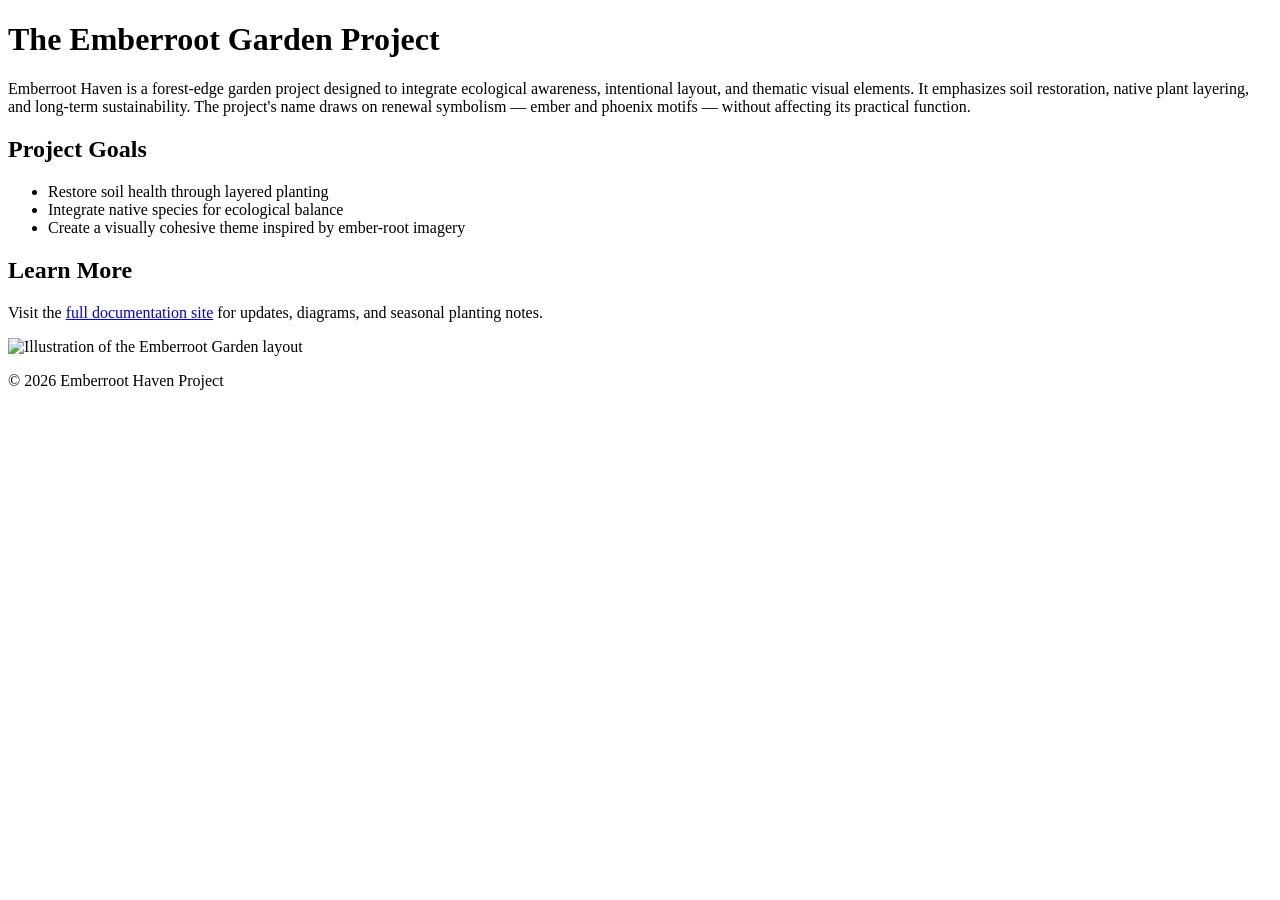
==== index.html @ 1284e6ae "removed space" ====
<!DOCTYPE html>
<!--This document displays the home page for the website.-->
<html lang="en">
<head>
    <meta charset="UTF-8">
    <meta name="viewport" content="width=device-width, initial-scale=1.0">
    <title>Document</title>
</head>
<body>
    <main>
        <h1>The Emberroot Garden Project</h1>
        <p>Emberroot Haven is a forest-edge garden project designed to integrate ecological awareness,
            intentional layout, and thematic visual elements. It emphasizes soil restoration, native
            plant layering, and long-term sustainability. The project&apos;s name draws on renewal
            symbolism &mdash; ember and phoenix motifs &mdash; without affecting its practical function.
        </p>
        <!--The project goals are inserted here to demo using ul and li elements.-->
        <h2>Project Goals</h2>
        <ul>
            <li>Restore soil health through layered planting</li>
            <li>Integrate native species for ecological balance</li>
            <li>Create a visually cohesive theme inspired by ember-root imagery</li>
        </ul>
        <h2>Learn More</h2>
        <p>
            Visit the <a href="https://www.example.com">full documentation site</a> for updates,
            diagrams, and seasonal planting notes.
        </p>

        <img src="images/emberroot-garden.jpg" alt="Illustration of the Emberroot Garden layout">
<div class=""></div>
    </main>
    <footer>
        <p>&copy; 2026 Emberroot Haven Project</p>
    </footer>
</body>
</html>
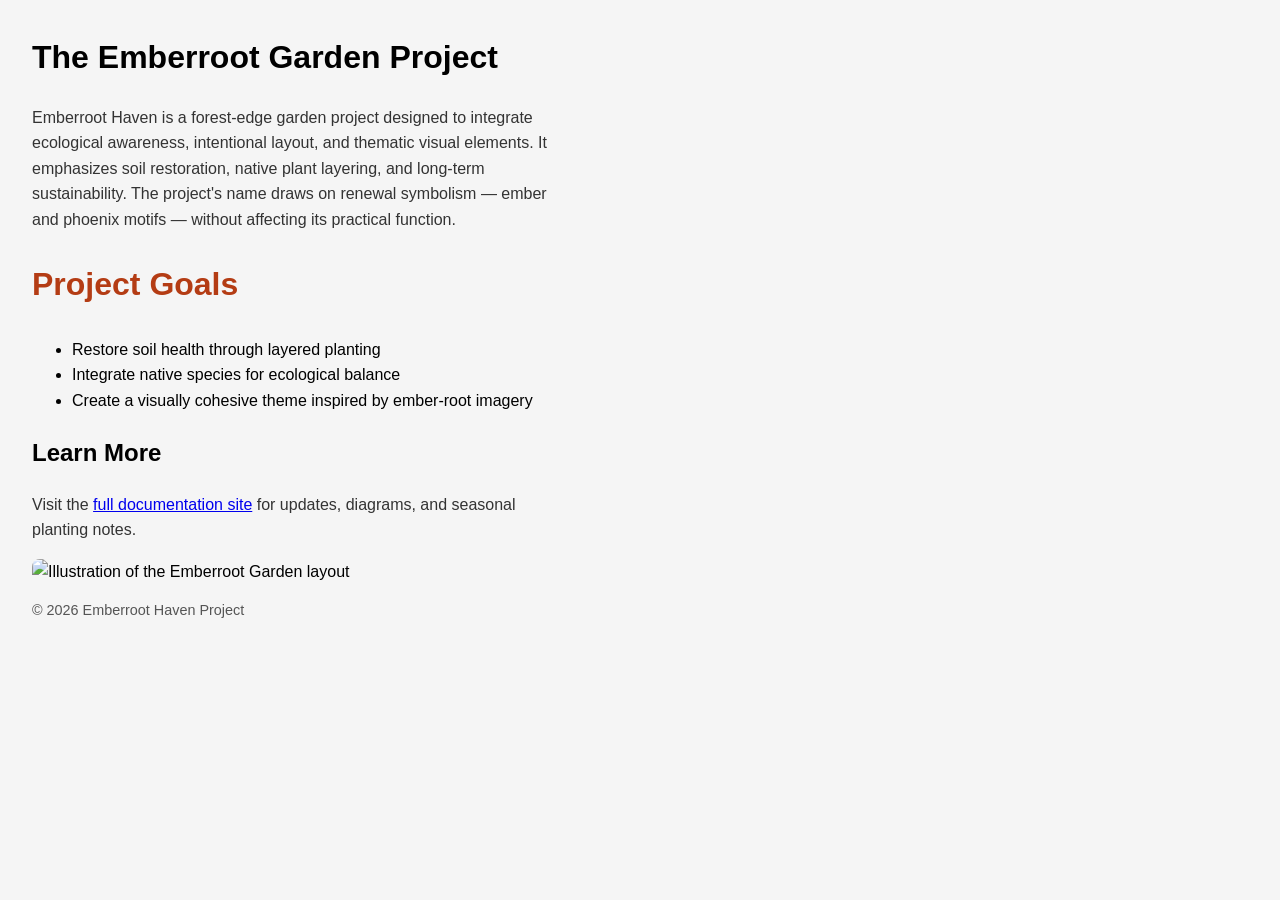
==== commit 4f49e35d: "rename index.html" ====
--- a/index.html
+++ b/index.html
@@ -5,6 +5,7 @@
     <meta charset="UTF-8">
     <meta name="viewport" content="width=device-width, initial-scale=1.0">
     <title>Document</title>
+    <link rel="stylesheet" href="styles.css">
 </head>
 <body>
     <main>
@@ -15,7 +16,7 @@
             symbolism &mdash; ember and phoenix motifs &mdash; without affecting its practical function.
         </p>
         <!--The project goals are inserted here to demo using ul and li elements.-->
-        <h2>Project Goals</h2>
+        <h2 class="highlight">Project Goals</h2>
         <ul>
             <li>Restore soil health through layered planting</li>
             <li>Integrate native species for ecological balance</li>
--- a/styles.css
+++ b/styles.css
@@ -0,0 +1,44 @@
+/* 1. Type selector */
+body {
+    font-family: Arial, sans-serif;   /* font property #1 */
+    line-height: 1.6;                 /* relative unit */
+    background-color: #f5f5f5;        /* hex color */
+    margin: 2rem;                     /* relative unit */
+}
+
+/* 2. Class selector */
+.highlight {
+    color: rgb(180, 60, 20);          /* RGB color */
+    font-weight: bold;                /* font property #2 */
+}
+
+/* 3. Relational selector (descendant selector) */
+main p {
+    max-width: 60ch;                  /* relative unit */
+    color: #333333;                   /* hex color */
+}
+
+/* 4. Combination selector (type + class) */
+h2.highlight {
+    font-size: 2rem;                  /* relative unit */
+}
+
+/* 5. Pseudo-class selector */
+a:hover {
+    color: rgb(120, 20, 20);          /* RGB color */
+    text-decoration: underline;
+}
+
+/* Extra styling for layout */
+img {
+    width: 100%;                      /* relative unit */
+    max-width: 30rem;                 /* relative unit */
+    border-radius: 0.5rem;            /* relative unit */
+    display: block;
+    margin-top: 1rem;
+}
+
+footer p {
+    font-size: 0.9rem;                /* relative unit */
+    color: #555555;                   /* hex color */
+}
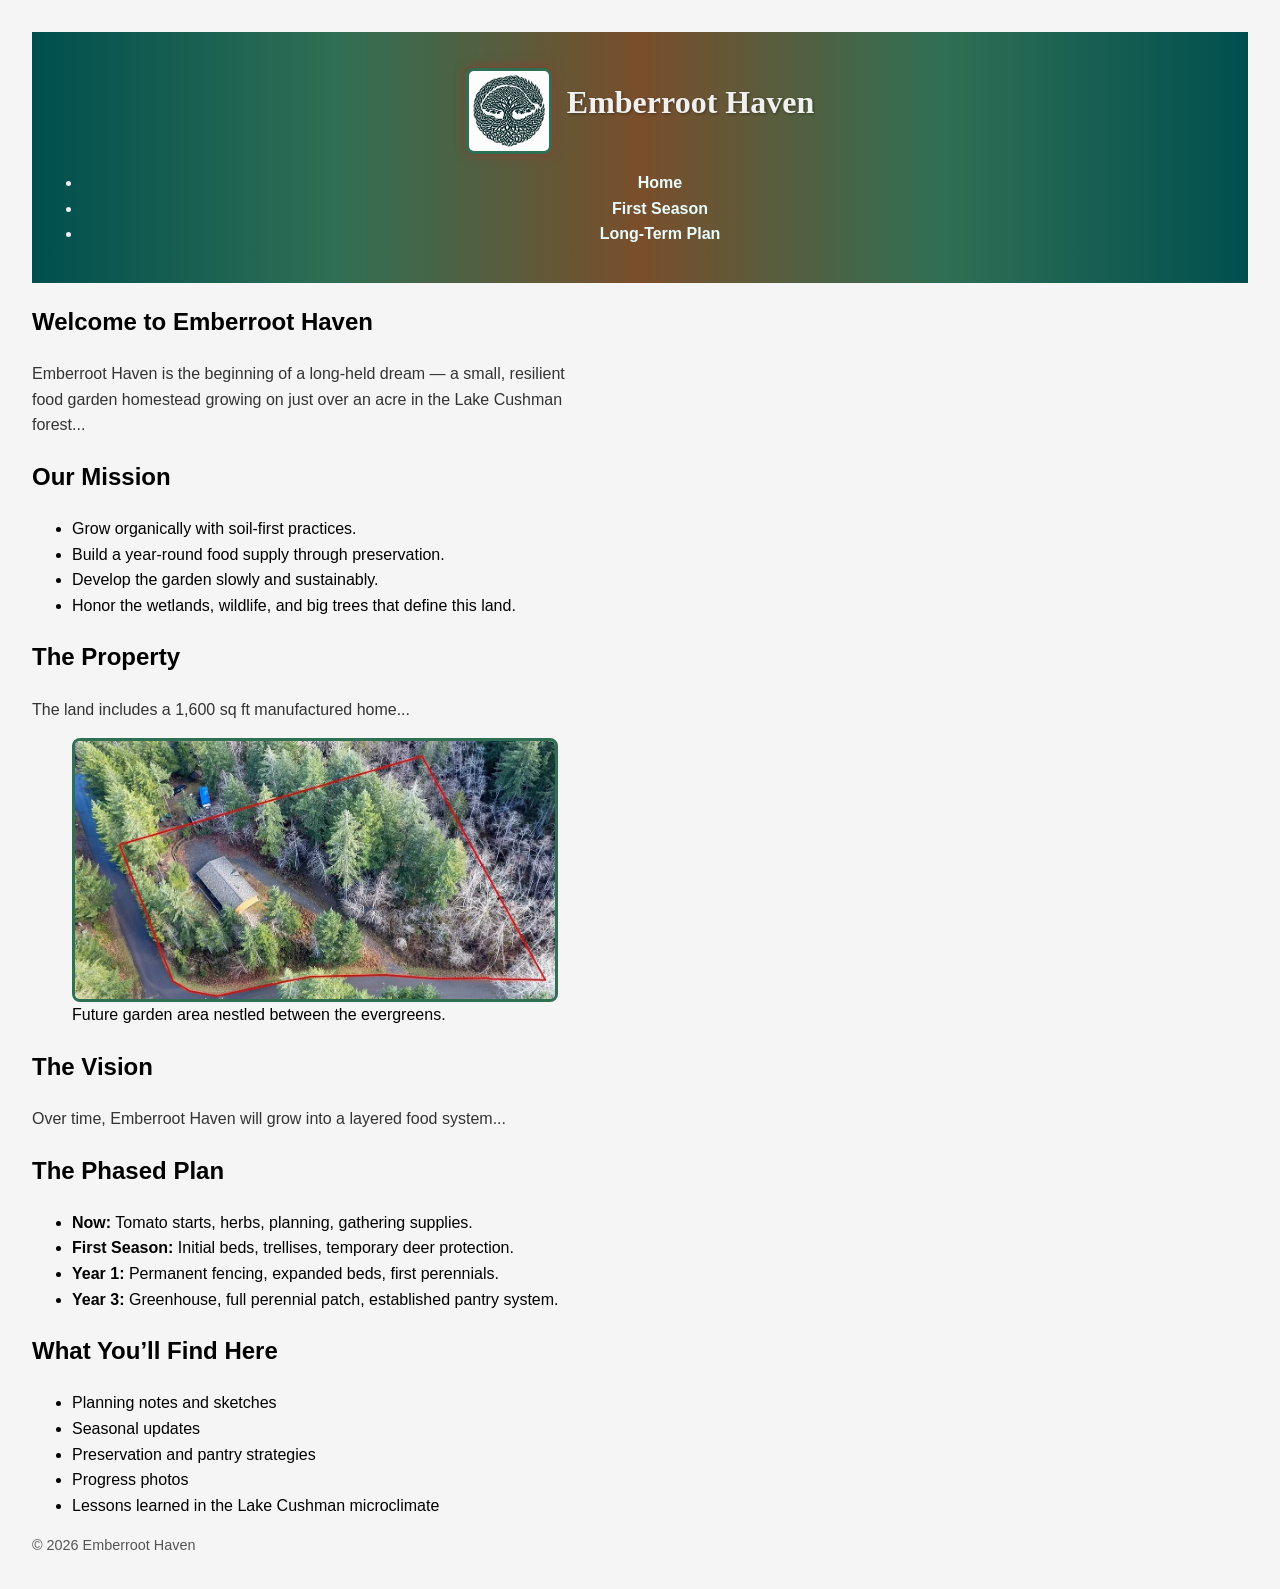
==== commit 9643cb66: "Restarted website info added header, images, and 2 columns on second page" ====
--- a/index.html
+++ b/index.html
@@ -1,38 +1,97 @@
 <!DOCTYPE html>
-<!--This document displays the home page for the website.-->
 <html lang="en">
 <head>
     <meta charset="UTF-8">
-    <meta name="viewport" content="width=device-width, initial-scale=1.0">
-    <title>Document</title>
+    <title>Emberroot Haven – Home</title>
+    <meta name="description" content="Emberroot Haven: an organic, year‑round food garden growing in the Lake Cushman forest.">
     <link rel="stylesheet" href="styles.css">
 </head>
+
 <body>
-    <main>
-        <h1>The Emberroot Garden Project</h1>
-        <p>Emberroot Haven is a forest-edge garden project designed to integrate ecological awareness,
-            intentional layout, and thematic visual elements. It emphasizes soil restoration, native
-            plant layering, and long-term sustainability. The project&apos;s name draws on renewal
-            symbolism &mdash; ember and phoenix motifs &mdash; without affecting its practical function.
-        </p>
-        <!--The project goals are inserted here to demo using ul and li elements.-->
-        <h2 class="highlight">Project Goals</h2>
+
+<header>
+    <!-- SITE TITLE + NAVIGATION -->
+    <div class="header-content">
+    <img src="images/tree-of-life-logo.png" alt="Emberroot Haven Logo" class="logo">
+    <h1 class="site-title">Emberroot Haven</h1>
+  </div>
+    <nav>
         <ul>
-            <li>Restore soil health through layered planting</li>
-            <li>Integrate native species for ecological balance</li>
-            <li>Create a visually cohesive theme inspired by ember-root imagery</li>
+            <li><a href="index.html">Home</a></li>
+            <li><a href="first-season.html">First Season</a></li>
+            <li><a href="long-term-plan.html">Long‑Term Plan</a></li>
         </ul>
-        <h2>Learn More</h2>
-        <p>
-            Visit the <a href="https://www.example.com">full documentation site</a> for updates,
-            diagrams, and seasonal planting notes.
-        </p>
+    </nav>
+</header>
 
-        <img src="images/emberroot-garden.jpg" alt="Illustration of the Emberroot Garden layout">
-<div class=""></div>
-    </main>
-    <footer>
-        <p>&copy; 2026 Emberroot Haven Project</p>
-    </footer>
+<main>
+
+<section id="welcome">
+    <!-- INTRODUCTION / OPENING STATEMENT -->
+    <h2>Welcome to Emberroot Haven</h2>
+    <p>Emberroot Haven is the beginning of a long‑held dream — a small, resilient food garden homestead growing on just over an acre in the Lake Cushman forest...</p>
+</section>
+
+<section id="mission">
+    <!-- CORE VALUES / GUIDING PRINCIPLES -->
+    <h2>Our Mission</h2>
+    <ul>
+        <li>Grow organically with soil‑first practices.</li>
+        <li>Build a year‑round food supply through preservation.</li>
+        <li>Develop the garden slowly and sustainably.</li>
+        <li>Honor the wetlands, wildlife, and big trees that define this land.</li>
+    </ul>
+</section>
+
+<section id="property">
+    <!-- PROPERTY DESCRIPTION + CONTEXT -->
+    <h2>The Property</h2>
+    <p>The land includes a 1,600 sq ft manufactured home...</p>
+
+    <figure>
+        <!-- IMAGE OF PROPERTY / CLEARING -->
+        <img src="images/property-Lines.jpg" alt="Forest clearing with tall evergreens at Emberroot Haven">
+        <figcaption>Future garden area nestled between the evergreens.</figcaption>
+    </figure>
+</section>
+
+<section id="vision">
+    <!-- HIGH-LEVEL FUTURE GOALS -->
+    <h2>The Vision</h2>
+    <p>Over time, Emberroot Haven will grow into a layered food system...</p>
+</section>
+
+<section id="timeline">
+    <!-- PHASED PLAN OVERVIEW -->
+    <h2>The Phased Plan</h2>
+    <ul>
+        <li><strong>Now:</strong> Tomato starts, herbs, planning, gathering supplies.</li>
+        <li><strong>First Season:</strong> Initial beds, trellises, temporary deer protection.</li>
+        <li><strong>Year 1:</strong> Permanent fencing, expanded beds, first perennials.</li>
+        <li><strong>Year 3:</strong> Greenhouse, full perennial patch, established pantry system.</li>
+    </ul>
+</section>
+
+<section id="site-content">
+    <!-- WHAT THE WEBSITE WILL OFFER -->
+    <h2>What You’ll Find Here</h2>
+    <ul>
+        <li>Planning notes and sketches</li>
+        <li>Seasonal updates</li>
+        <li>Preservation and pantry strategies</li>
+        <li>Progress photos</li>
+        <li>Lessons learned in the Lake Cushman microclimate</li>
+    </ul>
+</section>
+
+</main>
+
+<footer>
+    <!-- COPYRIGHT / FOOTER INFO -->
+    <p>&copy; 2026 Emberroot Haven</p>
+</footer>
+
 </body>
+</html>
+
 </html>
--- a/styles.css
+++ b/styles.css
@@ -23,9 +23,16 @@
     font-size: 2rem;                  /* relative unit */
 }
 
+/* 5. Change link color */
+a {
+    color: #e8fdfd;   /* pale turquoise */
+    text-decoration: none;
+    font-weight: bold;
+}
+
 /* 5. Pseudo-class selector */
 a:hover {
-    color: rgb(120, 20, 20);          /* RGB color */
+    color: rgb(244, 134, 134);          /* RGB color - Soft Ember Glow*/
     text-decoration: underline;
 }
 
@@ -36,9 +43,82 @@
     border-radius: 0.5rem;            /* relative unit */
     display: block;
     margin-top: 1rem;
+    border: 3px solid #2f6f54;   /* green border */
 }
 
 footer p {
     font-size: 0.9rem;                /* relative unit */
     color: #555555;                   /* hex color */
 }
+.two-column {
+    display: grid;
+    grid-template-columns: 2fr 1fr;
+    gap: 2rem;
+}
+/* === HEADER GRADIENT BAND === */
+header {
+    background: linear-gradient(
+        to right,
+        #004f4f,   /* dark turquoise */
+        #2f6f54,   /* green */
+        #7a4e2b,   /* brown */
+        #2f6f54,   /* green */
+        #004f4f    /* dark turquoise */
+    );
+    padding: 20px 10px;
+    color: #f0f0f0;
+    text-align: center;
+}
+
+
+/* Flex layout for logo + title */
+.header-content {
+    display: flex;
+    align-items: center;
+    justify-content: center;
+    gap: 15px;
+}
+
+/* Logo styling with subtle ember glow */
+.logo {
+    width: 80px;
+    height: auto;
+    flex-shrink: 0;
+    filter: drop-shadow(0 0 6px rgba(178, 34, 34, 0.5)); /* ember red glow */
+}
+
+/* Title styling */
+.site-title {
+    font-family: "Georgia", serif;
+    font-size: 2rem;
+    margin: 0;
+    color: #f0f0f0;
+    text-shadow: 1px 1px 3px rgba(0,0,0,0.4);
+}
+
+/* === RESPONSIVE BREAKPOINTS === */
+
+/* Tablets */
+@media (max-width: 768px) {
+    .logo {
+        width: 60px;
+    }
+    .site-title {
+        font-size: 1.6rem;
+    }
+}
+
+/* Phones */
+@media (max-width: 480px) {
+    .header-content {
+        flex-direction: column;
+        gap: 8px;
+    }
+    .logo {
+        width: 50px;
+    }
+    .site-title {
+        font-size: 1.4rem;
+        text-align: center;
+    }
+}
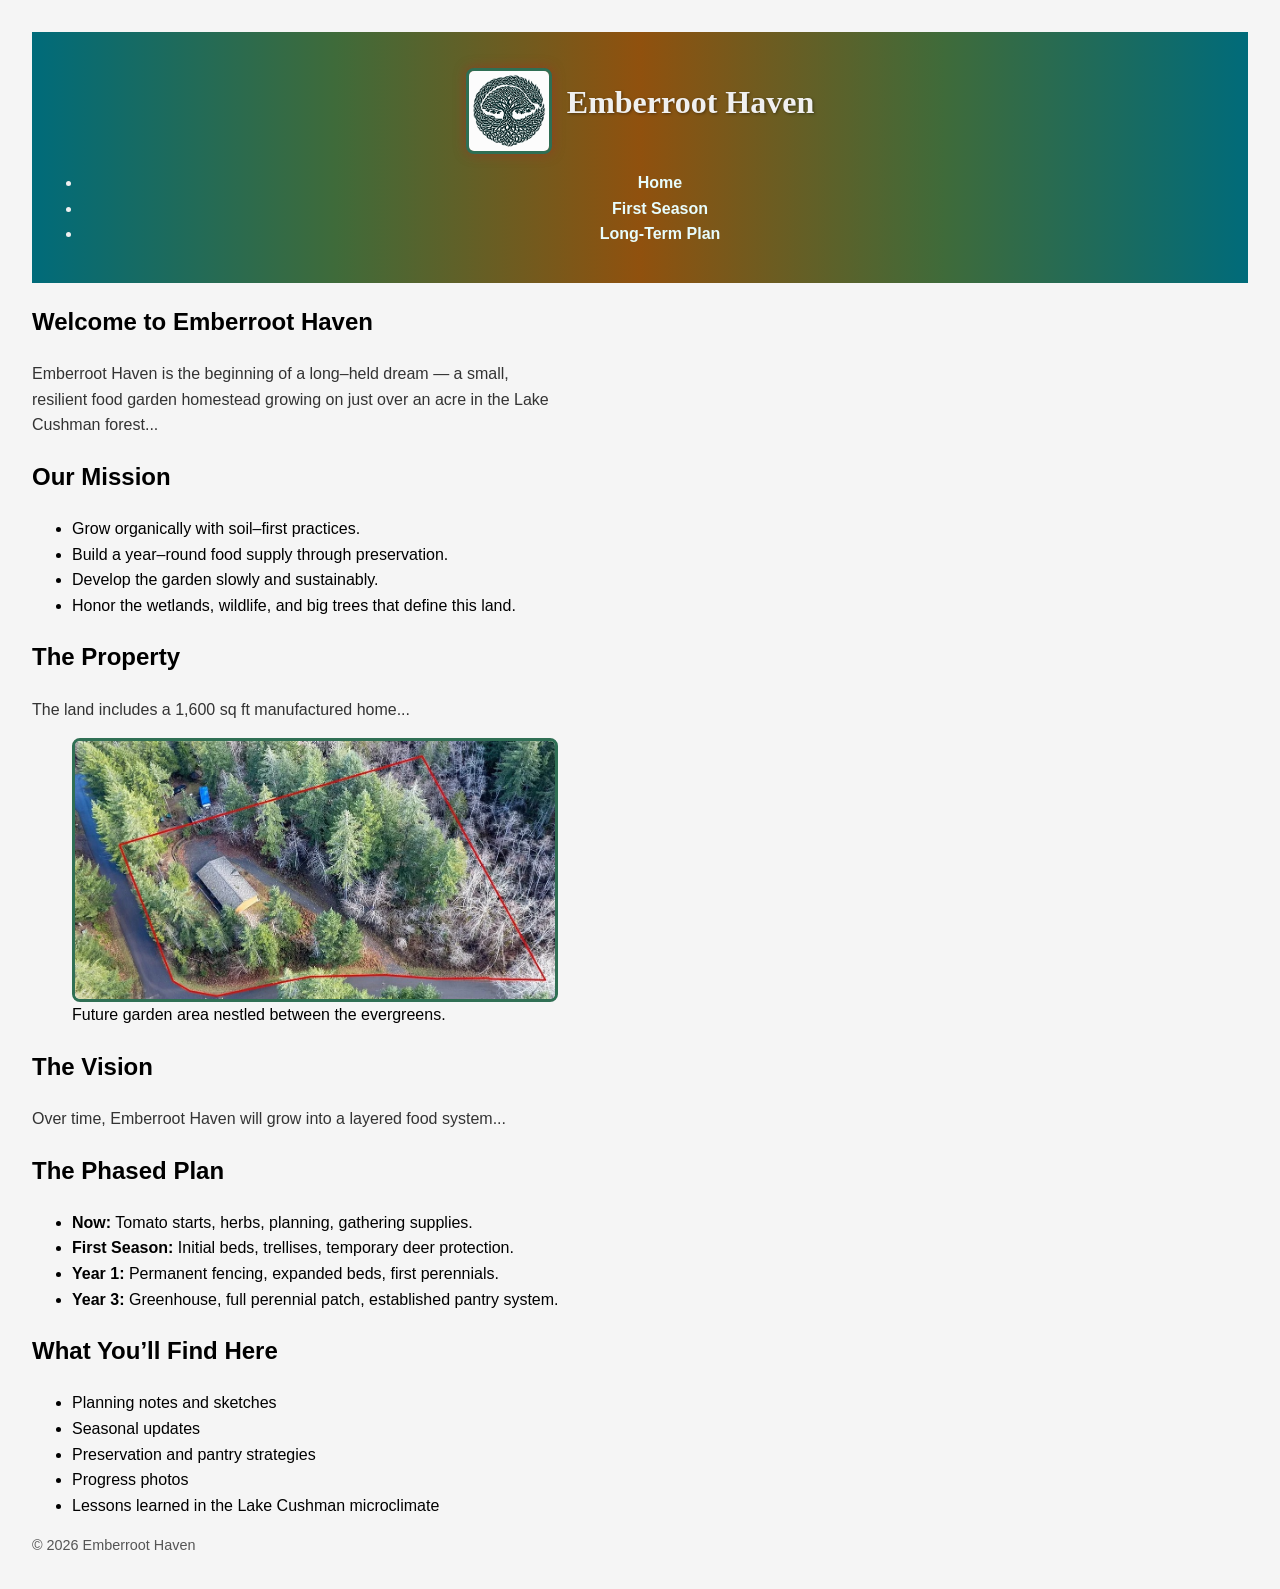
==== commit 34ef6cbd: "Corrected image names. Modified Header band colors." ====
--- a/index.html
+++ b/index.html
@@ -2,8 +2,8 @@
 <html lang="en">
 <head>
     <meta charset="UTF-8">
-    <title>Emberroot Haven – Home</title>
-    <meta name="description" content="Emberroot Haven: an organic, year‑round food garden growing in the Lake Cushman forest.">
+    <title>Emberroot Haven &ndash; Home</title>
+    <meta name="description" content="Emberroot Haven: an organic, year&ndash;round food garden growing in the Lake Cushman forest.">
     <link rel="stylesheet" href="styles.css">
 </head>
 
@@ -29,15 +29,15 @@
 <section id="welcome">
     <!-- INTRODUCTION / OPENING STATEMENT -->
     <h2>Welcome to Emberroot Haven</h2>
-    <p>Emberroot Haven is the beginning of a long‑held dream — a small, resilient food garden homestead growing on just over an acre in the Lake Cushman forest...</p>
+    <p>Emberroot Haven is the beginning of a long&ndash;held dream — a small, resilient food garden homestead growing on just over an acre in the Lake Cushman forest...</p>
 </section>
 
 <section id="mission">
     <!-- CORE VALUES / GUIDING PRINCIPLES -->
     <h2>Our Mission</h2>
     <ul>
-        <li>Grow organically with soil‑first practices.</li>
-        <li>Build a year‑round food supply through preservation.</li>
+        <li>Grow organically with soil&ndash;first practices.</li>
+        <li>Build a year&ndash;round food supply through preservation.</li>
         <li>Develop the garden slowly and sustainably.</li>
         <li>Honor the wetlands, wildlife, and big trees that define this land.</li>
     </ul>
@@ -94,4 +94,3 @@
 </body>
 </html>
 
-</html>
--- a/styles.css
+++ b/styles.css
@@ -59,11 +59,11 @@
 header {
     background: linear-gradient(
         to right,
-        #004f4f,   /* dark turquoise */
-        #2f6f54,   /* green */
-        #7a4e2b,   /* brown */
-        #2f6f54,   /* green */
-        #004f4f    /* dark turquoise */
+        #006b7a,   /* dark turquoise */
+        #3f6b3a,   /* green */
+        #90510e,   /* brown */
+        #3f6b3a,   /* green */
+        #006b7a    /* dark turquoise */
     );
     padding: 20px 10px;
     color: #f0f0f0;
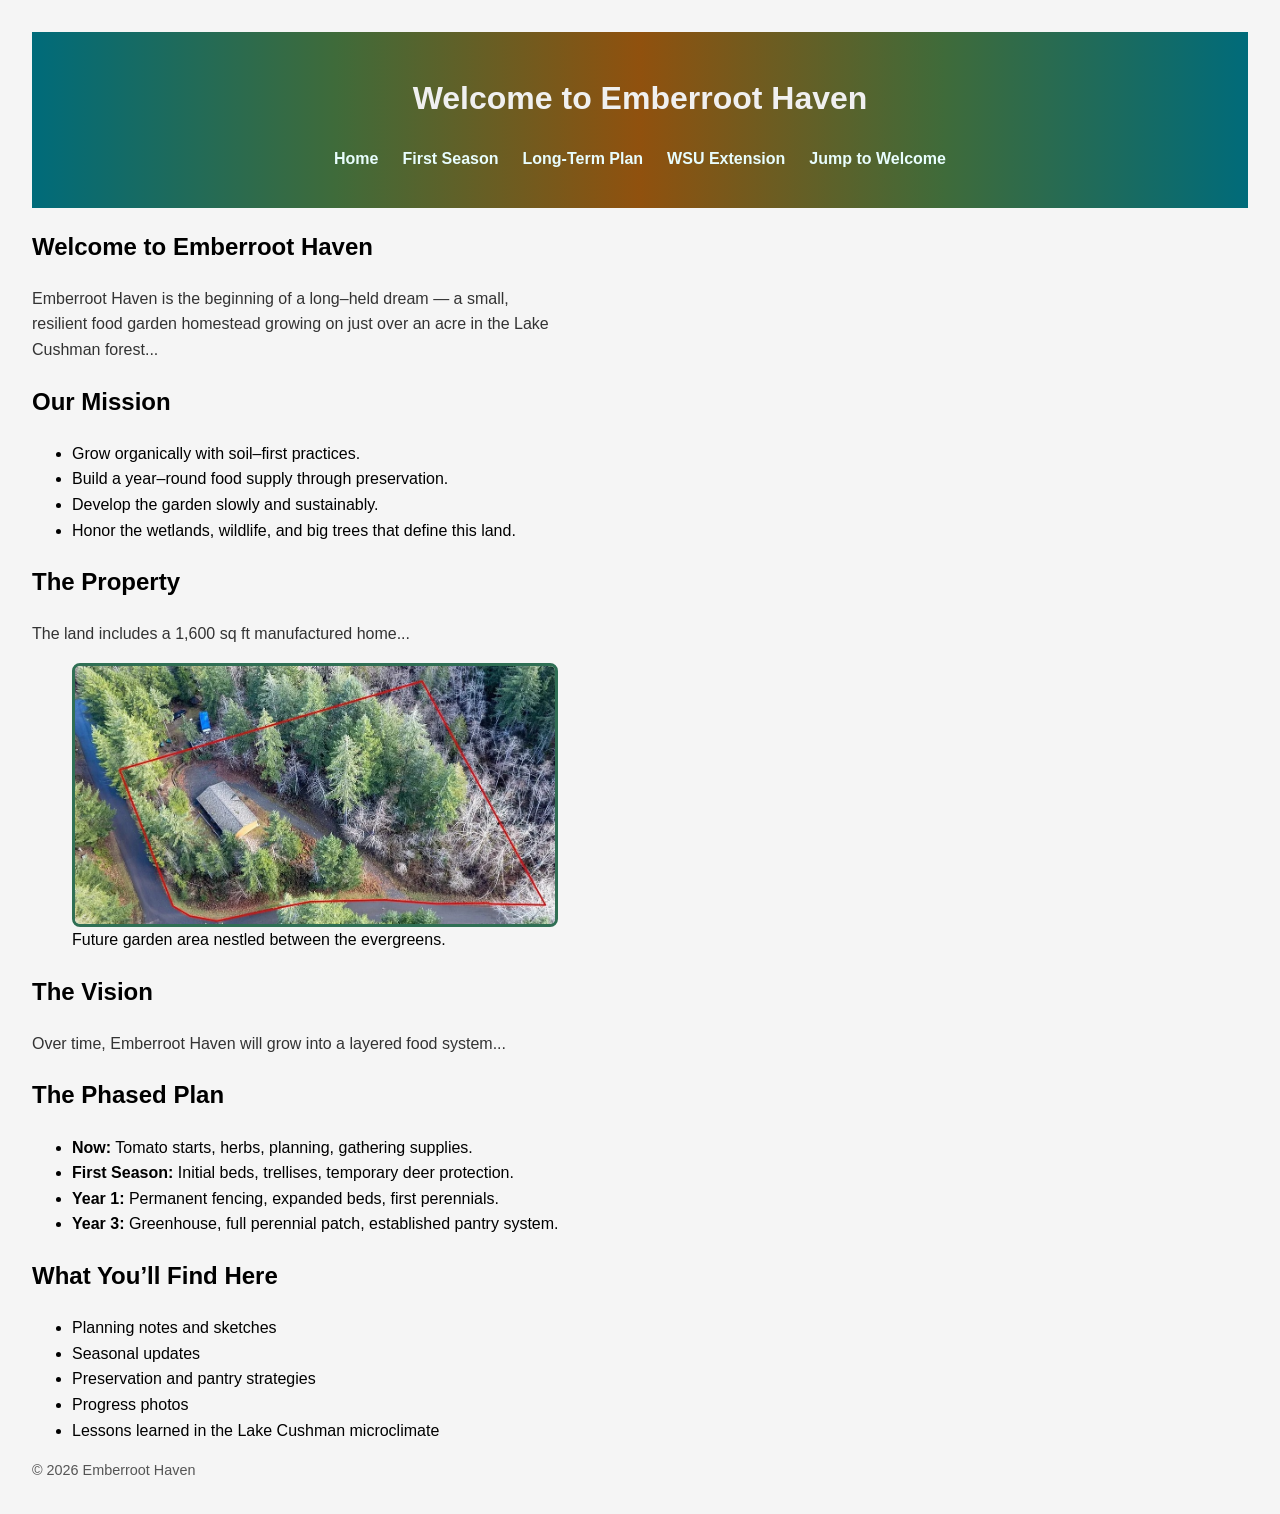
==== commit 6cdbe0be: "Consistant navigation menu, WSU external link, same page anchor link, and fluid layout" ====
--- a/index.html
+++ b/index.html
@@ -10,18 +10,22 @@
 <body>
 
 <header>
-    <!-- SITE TITLE + NAVIGATION -->
-    <div class="header-content">
-    <img src="images/tree-of-life-logo.png" alt="Emberroot Haven Logo" class="logo">
-    <h1 class="site-title">Emberroot Haven</h1>
-  </div>
+    <h1>Welcome to Emberroot Haven</h1>
+
+    <!-- Consistent navigation menu across all pages -->
     <nav>
         <ul>
             <li><a href="index.html">Home</a></li>
             <li><a href="first-season.html">First Season</a></li>
             <li><a href="long-term-plan.html">Long‑Term Plan</a></li>
+
+            <!-- External link (opens in new tab) -->
+            <li><a href="https://extension.wsu.edu/" target="_blank">WSU Extension</a></li>
+
+            <!-- Same‑page anchor link -->
+            <li><a href="#welcome">Jump to Welcome</a></li>
         </ul>
-    </nav>
+    </nav>   
 </header>
 
 <main>
--- a/styles.css
+++ b/styles.css
@@ -1,4 +1,4 @@
-/* 1. Type selector */
+/* Global Page Styling */
 body {
     font-family: Arial, sans-serif;   /* font property #1 */
     line-height: 1.6;                 /* relative unit */
@@ -6,13 +6,13 @@
     margin: 2rem;                     /* relative unit */
 }
 
-/* 2. Class selector */
+/* Highlight class for emphasis */
 .highlight {
     color: rgb(180, 60, 20);          /* RGB color */
     font-weight: bold;                /* font property #2 */
 }
 
-/* 3. Relational selector (descendant selector) */
+/* Paragraph styling inside main content */
 main p {
     max-width: 60ch;                  /* relative unit */
     color: #333333;                   /* hex color */
@@ -23,22 +23,32 @@
     font-size: 2rem;                  /* relative unit */
 }
 
-/* 5. Change link color */
-a {
-    color: #e8fdfd;   /* pale turquoise */
+/* === NAVIGATION MENU === */
+/* Ensures nav is horizontal by default */
+nav ul {
+    list-style: none;
+    padding: 0;
+    margin: 1rem 0;
+    display: flex;
+    justify-content: center;
+    gap: 1.5rem;   /* Spacing between links */
+}
+
+nav a {
+    color: #e8fdfd;   /* Pale turquoise */
     text-decoration: none;
     font-weight: bold;
 }
 
-/* 5. Pseudo-class selector */
-a:hover {
-    color: rgb(244, 134, 134);          /* RGB color - Soft Ember Glow*/
+nav a:hover {
+    color: rgb(244, 134, 134); /* Soft Ember Glow */
     text-decoration: underline;
 }
 
-/* Extra styling for layout */
+/* Scalable Images */
 img {
     width: 100%;                      /* relative unit */
+    height: auto;             /* Maintain proportions */
     max-width: 30rem;                 /* relative unit */
     border-radius: 0.5rem;            /* relative unit */
     display: block;
@@ -46,15 +56,26 @@
     border: 3px solid #2f6f54;   /* green border */
 }
 
+/* FOOTER */
 footer p {
     font-size: 0.9rem;                /* relative unit */
     color: #555555;                   /* hex color */
 }
+
+/* TWO-COLUMN FLUID LAYOUT */
+/* Replaces fixed grid with flexible layout */
 .two-column {
-    display: grid;
-    grid-template-columns: 2fr 1fr;
+    display: flex;
+    flex-wrap: wrap;            /* Allows stacking on small screens */
     gap: 2rem;
 }
+
+/* Sections and asides flex naturally */
+.two-column section,
+.two-column aside {
+    flex: 1 1 300px;            /* Grow, shrink, min width */
+}
+
 /* === HEADER GRADIENT BAND === */
 header {
     background: linear-gradient(
@@ -98,18 +119,21 @@
 
 /* === RESPONSIVE BREAKPOINTS === */
 
-/* Tablets */
-@media (max-width: 768px) {
-    .logo {
-        width: 60px;
-    }
-    .site-title {
-        font-size: 1.6rem;
+/*  Tablet Layout Fix (max-width: 900:px)  */
+/*  Converts nav to vertical for better spacing  */
+@media (max-width: 900px) {
+    nav ul {
+        flex-direction: column;
+        gap: 0.5rem;
     }
 }
 
-/* Phones */
-@media (max-width: 480px) {
+/*  Mobile Layout Fix (max-width: 600px)  */
+/*  Stacks columns and adjusts header layout  */
+@media (max-width: 600px) {
+    .two-column {
+        flex-direction: column;   /* Single column on phones */
+    }
     .header-content {
         flex-direction: column;
         gap: 8px;
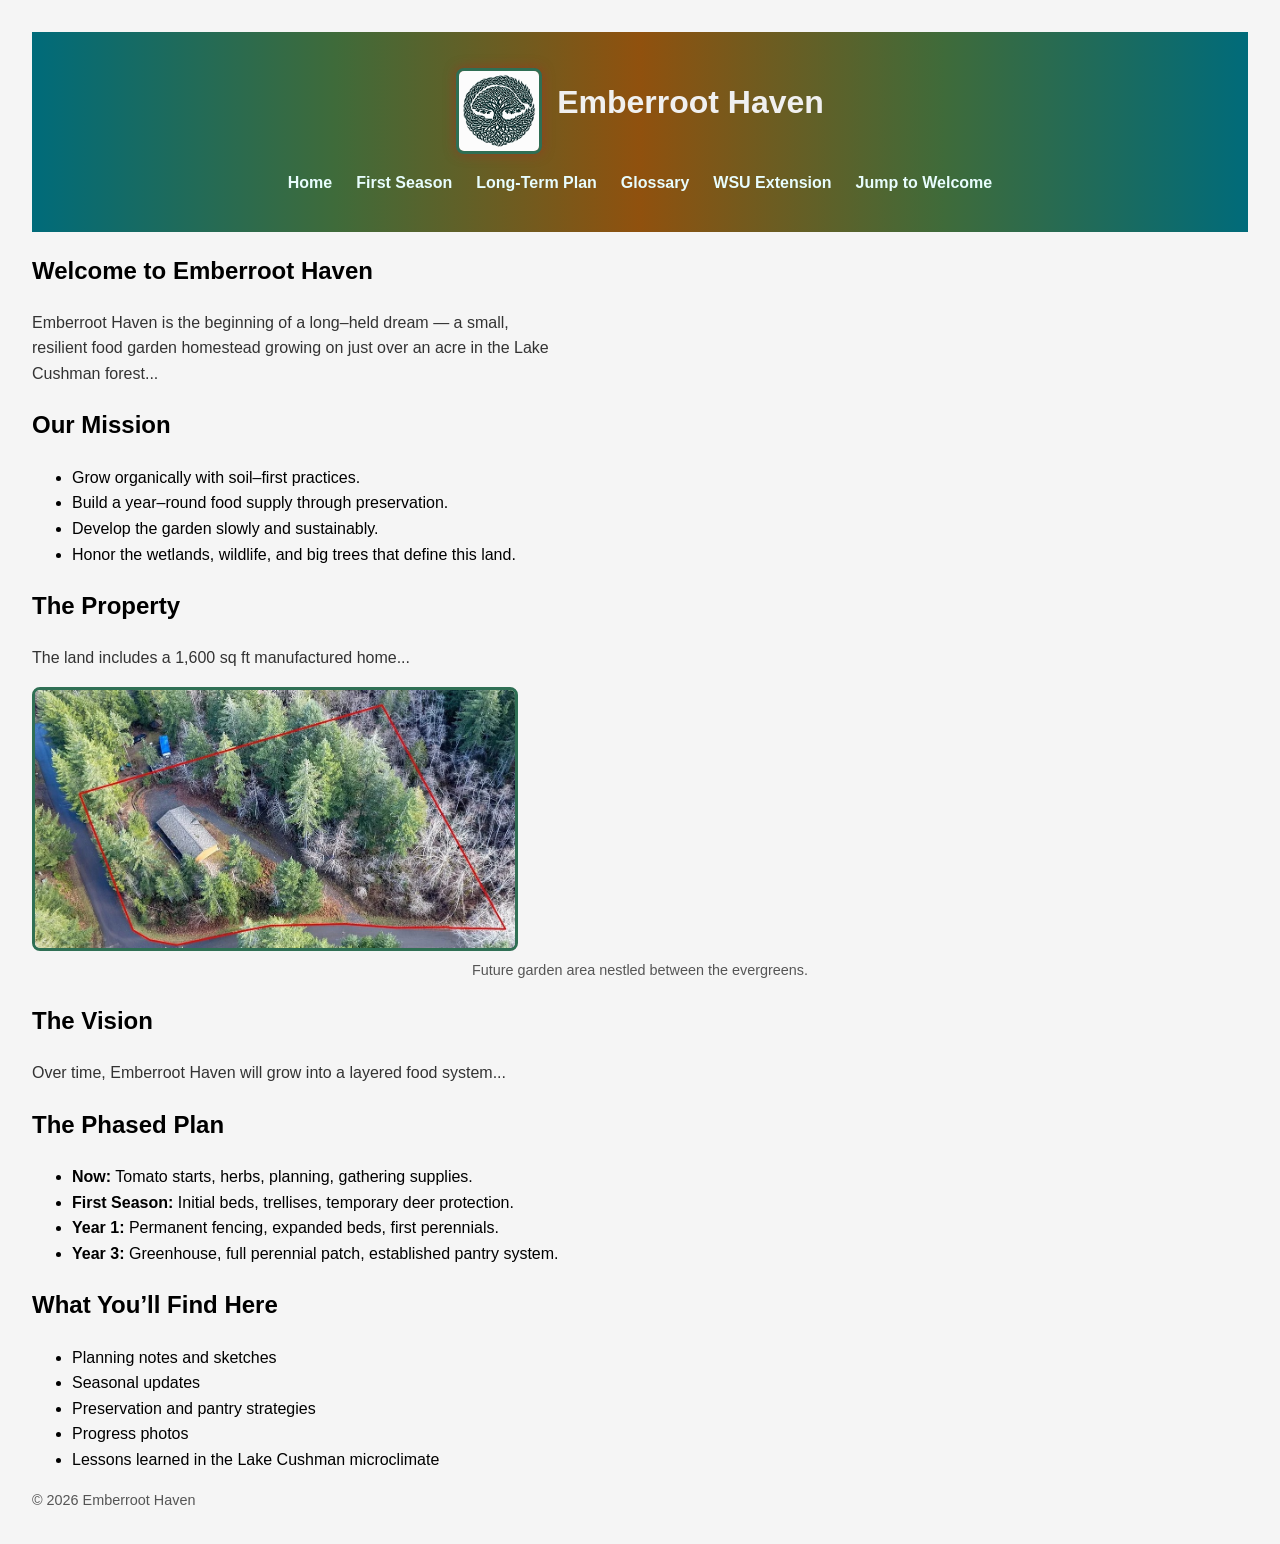
==== commit 87bad717: "Added glossary page and content" ====
--- a/index.html
+++ b/index.html
@@ -10,7 +10,10 @@
 <body>
 
 <header>
-    <h1>Welcome to Emberroot Haven</h1>
+    <div class="header-content">
+        <img src="images/tree-of-life-logo.png" alt="Emberroot Haven Logo" class="logo">
+        <h1>Emberroot Haven</h1>
+    </div>
 
     <!-- Consistent navigation menu across all pages -->
     <nav>
@@ -18,6 +21,7 @@
             <li><a href="index.html">Home</a></li>
             <li><a href="first-season.html">First Season</a></li>
             <li><a href="long-term-plan.html">Long‑Term Plan</a></li>
+            <li><a href="glossary.html">Glossary</a></li>
 
             <!-- External link (opens in new tab) -->
             <li><a href="https://extension.wsu.edu/" target="_blank">WSU Extension</a></li>
--- a/styles.css
+++ b/styles.css
@@ -117,7 +117,165 @@
     text-shadow: 1px 1px 3px rgba(0,0,0,0.4);
 }
 
+/* === GLOSSARY PAGE LAYOUT === */
+
+.glossary-layout {
+  display: grid;
+  grid-template-columns: 220px 1fr;
+  gap: 2rem;
+  padding: 1rem 2rem;
+}
+
+@media (max-width: 768px) {
+  .glossary-layout {
+    grid-template-columns: 1fr;
+  }
+}
+
+/* === SIDEBAR === */
+
+.glossary-sidebar {
+  border-right: 3px solid #3f6b3a;
+  padding-right: 1rem;
+}
+
+.glossary-sidebar h3 {
+  font-size: 1.2rem;
+  margin-bottom: 1rem;
+  color: #2f6f54;
+}
+
+.glossary-sidebar label {
+  display: block;
+  padding: 0.4rem 0;
+  cursor: pointer;
+  font-weight: bold;
+  color: #333;
+}
+
+.glossary-sidebar label:hover {
+  color: #006b7a;
+}
+
+/* Hide the radio buttons */
+.glossary-sidebar input[type="radio"] {
+  display: none;
+}
+
+/* === GLOSSARY GRID === */
+
+.glossary {
+  display: grid;
+  grid-template-columns: repeat(auto-fit, minmax(260px, 1fr));
+  gap: 2rem;
+}
+
+.term img {
+  max-width: 100%;
+  height: auto;
+  border-radius: 8px;
+  border: 3px solid #2f6f54;
+}
+
+figure {
+  margin: 0;
+  text-align: center;
+}
+
+figcaption {
+  font-size: 0.9rem;
+  color: #555;
+  margin-top: 0.5rem;
+}
+
+/* === CATEGORY FILTERING === */
+
+/* Default: show all */
+#filter-all:checked ~ .glossary .term {
+  display: block;
+}
+
+/* Structures only */
+#filter-structures:checked ~ .glossary .term {
+  display: none;
+}
+#filter-structures:checked ~ .glossary .term.structure {
+  display: block;
+}
+
+/* Concepts only */
+#filter-concepts:checked ~ .glossary .term {
+  display: none;
+}
+#filter-concepts:checked ~ .glossary .term.concept {
+  display: block;
+}
+
 /* === RESPONSIVE BREAKPOINTS === */
+
+/* ================================
+    Glossary Breakpoint 1: Tablets
+    Sidebar narrows, grid adjusts
+   ================================ */
+@media (max-width: 900px) {
+  .glossary-layout {
+    gap: 20px;
+  }
+
+  .glossary-sidebar {
+    width: 220px;
+  }
+
+  .glossary {
+    grid-template-columns: repeat(auto-fit, minmax(220px, 1fr));
+  }
+}
+
+/* ==========================================
+    Glossary Breakpoint 2: Small screens
+    Sidebar stacks above grid
+   ========================================== */
+@media (max-width: 700px) {
+  .glossary-layout {
+    flex-direction: column; /* Switch from grid to stacked flex */
+  }
+
+  .glossary-sidebar {
+    width: 100%;
+    margin-bottom: 20px;
+    text-align: center;
+    border-right: none;
+    border-bottom: 3px solid #3f6b3a;
+    padding-bottom: 1rem;
+  }
+
+  .glossary {
+    grid-template-columns: repeat(auto-fit, minmax(180px, 1fr));
+  }
+}
+
+/* ==========================================
+    Glossary Breakpoint 3: Extra-small screens
+    Single column, images scale down
+   ========================================== */
+@media (max-width: 480px) {
+  .glossary {
+    grid-template-columns: 1fr;
+  }
+
+  .glossary img {
+    width: 100%;
+    height: auto;
+  }
+
+  .term {
+    padding: 10px;
+  }
+
+  .glossary-sidebar h3 {
+    font-size: 1.1rem;
+  }
+}
 
 /*  Tablet Layout Fix (max-width: 900:px)  */
 /*  Converts nav to vertical for better spacing  */
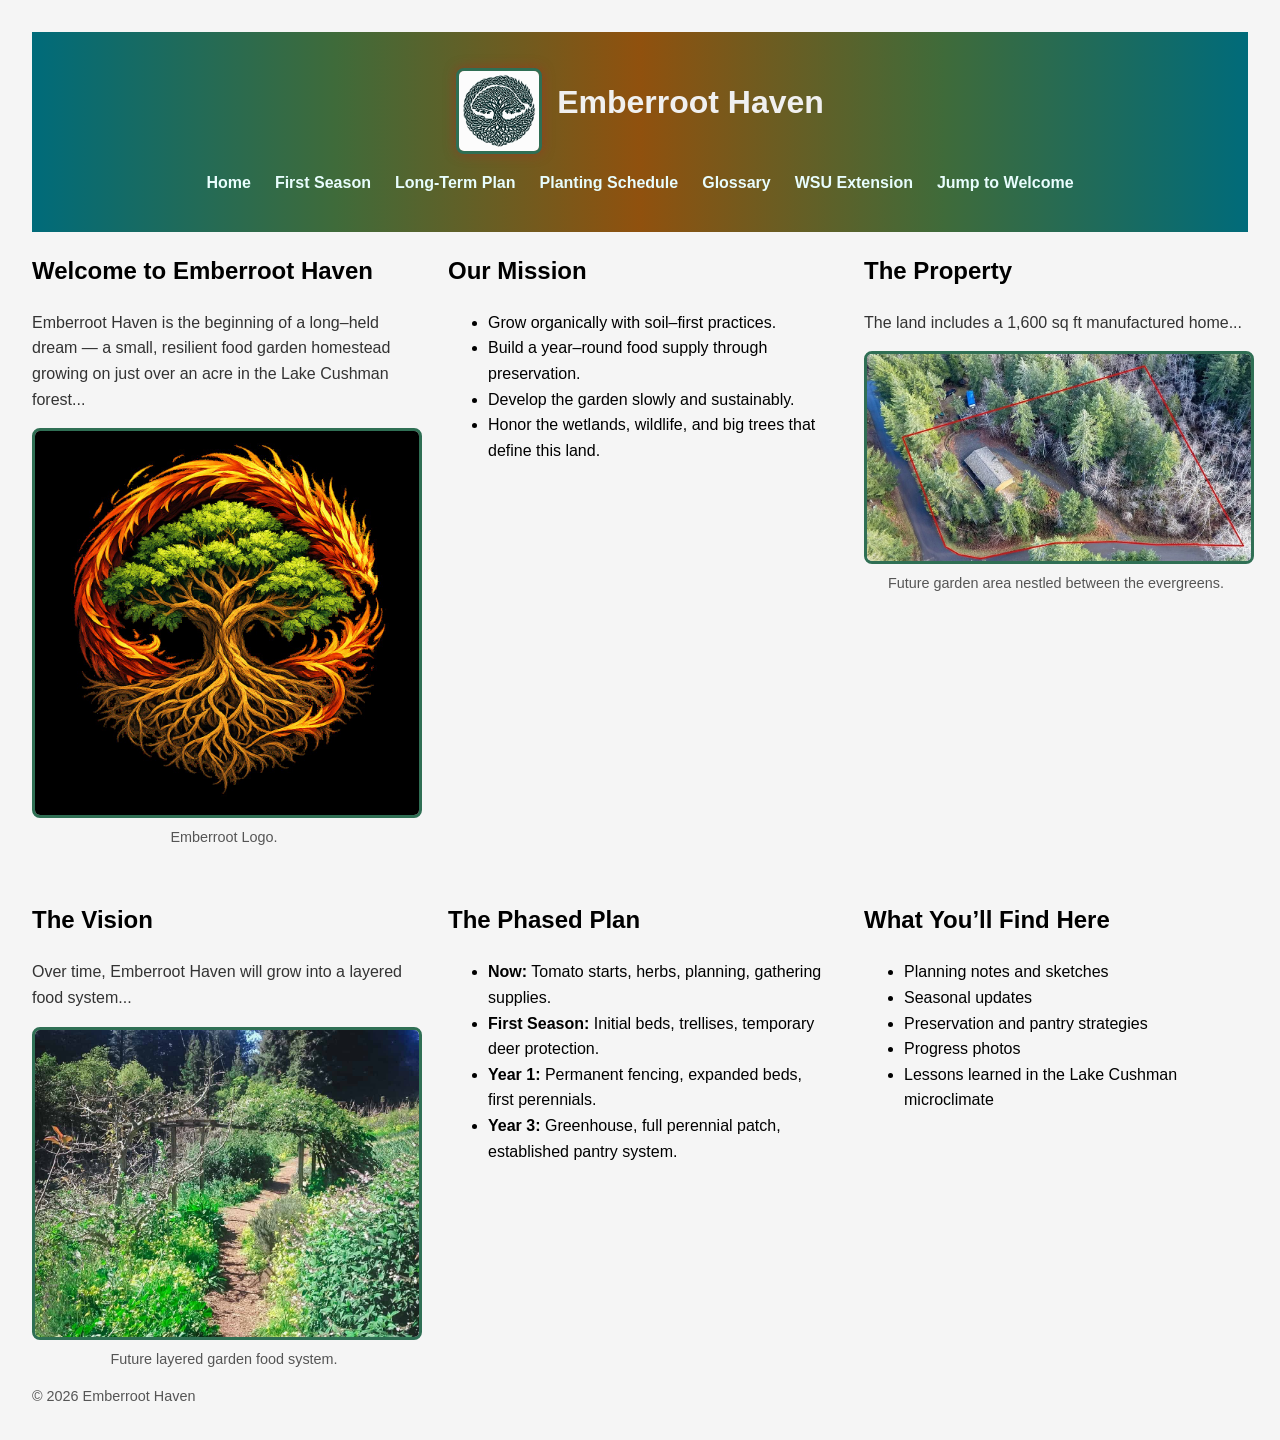
==== commit b5f3af9b: "Added about.html, flavison, Planting-schedule, Readme and images" ====
--- a/index.html
+++ b/index.html
@@ -5,6 +5,7 @@
     <title>Emberroot Haven &ndash; Home</title>
     <meta name="description" content="Emberroot Haven: an organic, year&ndash;round food garden growing in the Lake Cushman forest.">
     <link rel="stylesheet" href="styles.css">
+    <link rel="icon" type="image/x-icon" href="favicon.ico">
 </head>
 
 <body>
@@ -21,6 +22,7 @@
             <li><a href="index.html">Home</a></li>
             <li><a href="first-season.html">First Season</a></li>
             <li><a href="long-term-plan.html">Long‑Term Plan</a></li>
+            <li><a href="planting-schedule.html" class="active">Planting Schedule</a></li>
             <li><a href="glossary.html">Glossary</a></li>
 
             <!-- External link (opens in new tab) -->
@@ -34,63 +36,78 @@
 
 <main>
 
-<section id="welcome">
-    <!-- INTRODUCTION / OPENING STATEMENT -->
-    <h2>Welcome to Emberroot Haven</h2>
-    <p>Emberroot Haven is the beginning of a long&ndash;held dream — a small, resilient food garden homestead growing on just over an acre in the Lake Cushman forest...</p>
-</section>
+<div class="two-column">
 
-<section id="mission">
-    <!-- CORE VALUES / GUIDING PRINCIPLES -->
-    <h2>Our Mission</h2>
-    <ul>
-        <li>Grow organically with soil&ndash;first practices.</li>
-        <li>Build a year&ndash;round food supply through preservation.</li>
-        <li>Develop the garden slowly and sustainably.</li>
-        <li>Honor the wetlands, wildlife, and big trees that define this land.</li>
-    </ul>
-</section>
+    <section id="welcome">
+         <!--INTRODUCTION / OPENING STATEMENT -->
+        <h2>Welcome to Emberroot Haven</h2>
+        <p>Emberroot Haven is the beginning of a long&ndash;held dream — a small, resilient food garden homestead growing on just over an acre in the Lake Cushman forest...</p>
+        <figure>
+            <!-- IMAGE OF FLAMING DRAGON AROUND TREE -->
+            <img src="images/Tree-with-Flaming-Dragon.jpg" alt="Celtic Tree with Flaming Dragon">
+            <figcaption>Emberroot Logo.</figcaption>
+        </figure>
 
-<section id="property">
-    <!-- PROPERTY DESCRIPTION + CONTEXT -->
-    <h2>The Property</h2>
-    <p>The land includes a 1,600 sq ft manufactured home...</p>
+    </section>
 
-    <figure>
-        <!-- IMAGE OF PROPERTY / CLEARING -->
-        <img src="images/property-Lines.jpg" alt="Forest clearing with tall evergreens at Emberroot Haven">
-        <figcaption>Future garden area nestled between the evergreens.</figcaption>
-    </figure>
-</section>
+    <section id="mission">
+        <!-- CORE VALUES / GUIDING PRINCIPLES -->
+        <h2>Our Mission</h2>
+        <ul>
+            <li>Grow organically with soil&ndash;first practices.</li>
+            <li>Build a year&ndash;round food supply through preservation.</li>
+            <li>Develop the garden slowly and sustainably.</li>
+            <li>Honor the wetlands, wildlife, and big trees that define this land.</li>
+         </ul>
+    </section>
 
-<section id="vision">
-    <!-- HIGH-LEVEL FUTURE GOALS -->
-    <h2>The Vision</h2>
-    <p>Over time, Emberroot Haven will grow into a layered food system...</p>
-</section>
+    <section id="property">
+        <!-- PROPERTY DESCRIPTION + CONTEXT -->
+        <h2>The Property</h2>
+        <p>The land includes a 1,600 sq ft manufactured home...</p>
 
-<section id="timeline">
-    <!-- PHASED PLAN OVERVIEW -->
-    <h2>The Phased Plan</h2>
-    <ul>
-        <li><strong>Now:</strong> Tomato starts, herbs, planning, gathering supplies.</li>
-        <li><strong>First Season:</strong> Initial beds, trellises, temporary deer protection.</li>
-        <li><strong>Year 1:</strong> Permanent fencing, expanded beds, first perennials.</li>
-        <li><strong>Year 3:</strong> Greenhouse, full perennial patch, established pantry system.</li>
-    </ul>
-</section>
+        <figure>
+            <!-- IMAGE OF PROPERTY / CLEARING -->
+            <img src="images/property-Lines.jpg" alt="Forest clearing with tall evergreens at Emberroot Haven">
+            <figcaption>Future garden area nestled between the evergreens.</figcaption>
+        </figure>
+    </section>
 
-<section id="site-content">
-    <!-- WHAT THE WEBSITE WILL OFFER -->
-    <h2>What You’ll Find Here</h2>
-    <ul>
-        <li>Planning notes and sketches</li>
-        <li>Seasonal updates</li>
-        <li>Preservation and pantry strategies</li>
-        <li>Progress photos</li>
-        <li>Lessons learned in the Lake Cushman microclimate</li>
-    </ul>
-</section>
+    <section id="vision">
+        <!-- HIGH-LEVEL FUTURE GOALS -->
+        <h2>The Vision</h2>
+        <p>Over time, Emberroot Haven will grow into a layered food system...</p>
+
+        <figure>
+            <!-- IMAGE OF PROPERTY / CLEARING -->
+            <img src="images/emberroot-garden.jpg" alt="Layered Garden Food System">
+            <figcaption>Future layered garden food system.</figcaption>
+        </figure>
+    </section>
+
+    <section id="timeline">
+        <!-- PHASED PLAN OVERVIEW -->
+        <h2>The Phased Plan</h2>
+        <ul>
+            <li><strong>Now:</strong> Tomato starts, herbs, planning, gathering supplies.</li>
+            <li><strong>First Season:</strong> Initial beds, trellises, temporary deer protection.</li>
+            <li><strong>Year 1:</strong> Permanent fencing, expanded beds, first perennials.</li>
+            <li><strong>Year 3:</strong> Greenhouse, full perennial patch, established pantry system.</li>
+        </ul>
+    </section>
+
+    <section id="site-content">
+        <!-- WHAT THE WEBSITE WILL OFFER -->
+        <h2>What You’ll Find Here</h2>
+        <ul>
+            <li>Planning notes and sketches</li>
+            <li>Seasonal updates</li>
+            <li>Preservation and pantry strategies</li>
+            <li>Progress photos</li>
+            <li>Lessons learned in the Lake Cushman microclimate</li>
+        </ul>
+    </section>
+</div>
 
 </main>
 
--- a/styles.css
+++ b/styles.css
@@ -132,6 +132,13 @@
   }
 }
 
+/* Hide radio inputs but keep them as siblings of .glossary */
+.glossary-layout > input[type="radio"] {
+  position: absolute;
+  opacity: 0;
+  pointer-events: none;
+}
+
 /* === SIDEBAR === */
 
 .glossary-sidebar {
@@ -155,11 +162,6 @@
 
 .glossary-sidebar label:hover {
   color: #006b7a;
-}
-
-/* Hide the radio buttons */
-.glossary-sidebar input[type="radio"] {
-  display: none;
 }
 
 /* === GLOSSARY GRID === */
@@ -304,3 +306,34 @@
         text-align: center;
     }
 }
+/* ============================
+   TABLE STYLES – Planting Schedule Page
+   Added for Assignment: Extra Credit Table Requirement
+   ============================ */
+
+table {
+  width: 100%;
+  border-collapse: collapse;
+  margin-top: 1.5em;
+  font-family: "Lora", serif;
+}
+
+th, td {
+  border: 1px solid #ccc;
+  padding: 0.75em;
+  text-align: left;
+}
+
+th {
+  background-color: #2f6b3a; /* matches your site’s green */
+  color: #fff;
+}
+
+tr:nth-child(even) {
+  background-color: #f5f5f5;
+}
+
+caption {
+  font-weight: bold;
+  margin-bottom: 0.5em;
+}
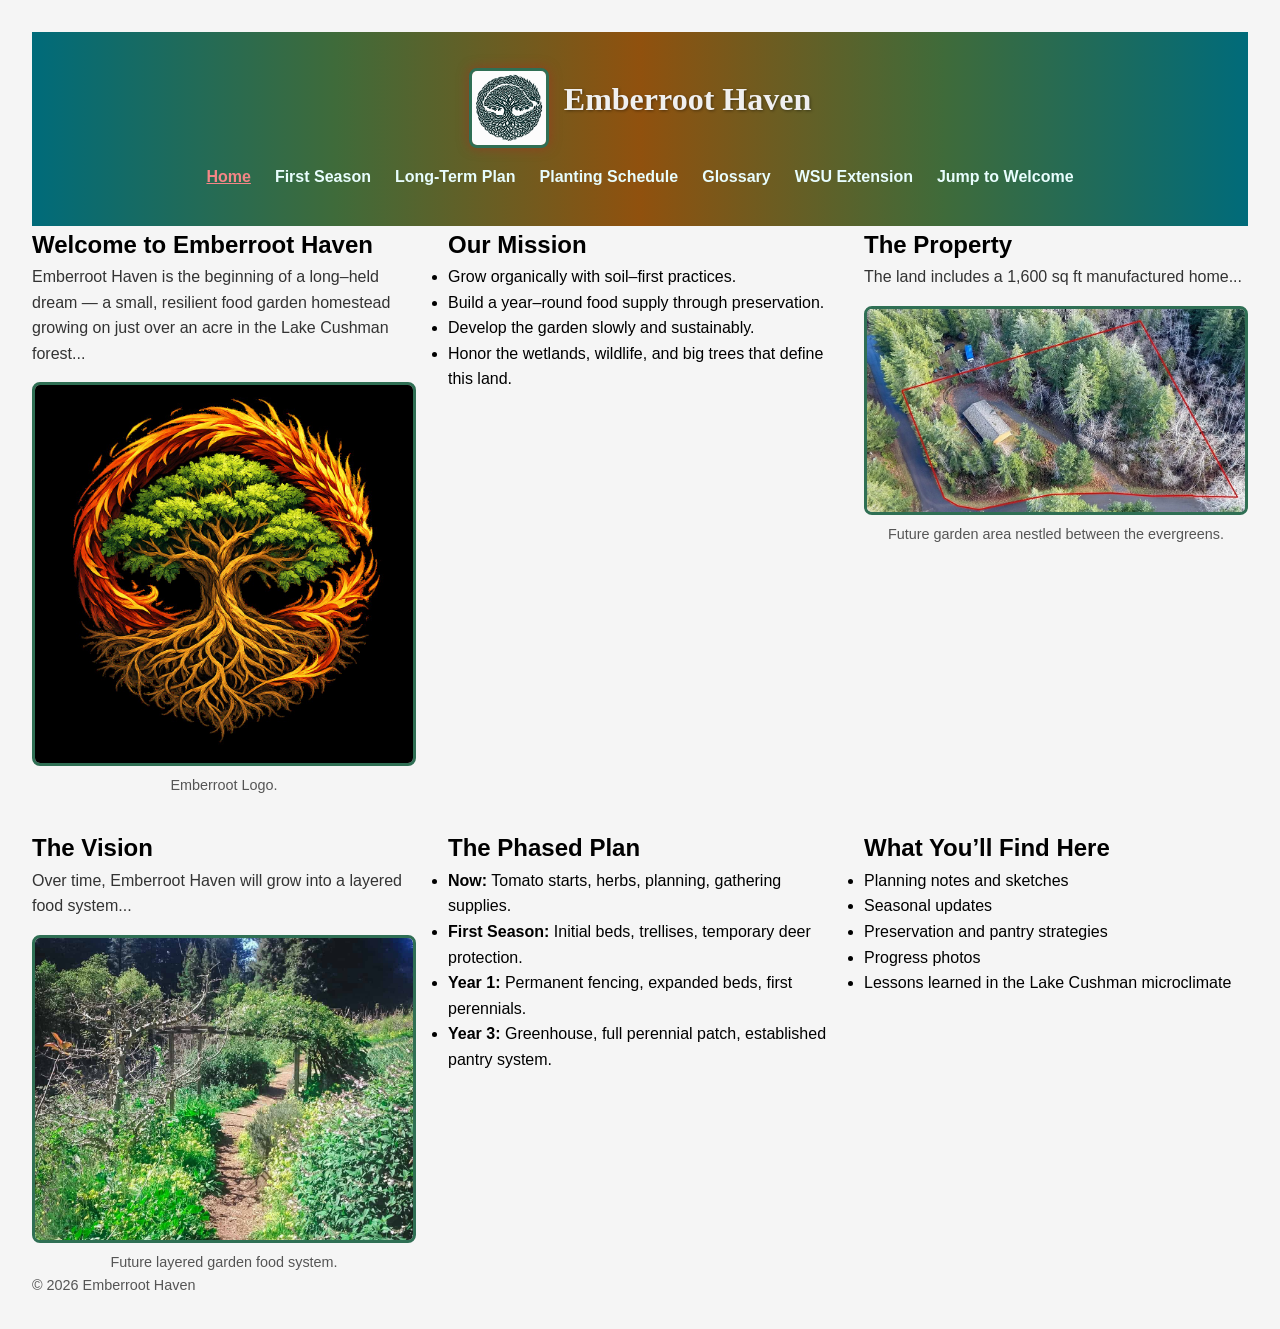
==== commit e1c506a1: "Corrected names of 2 pages and added class site-title" ====
--- a/index.html
+++ b/index.html
@@ -1,121 +1,125 @@
 <!DOCTYPE html>
 <html lang="en">
+
 <head>
     <meta charset="UTF-8">
     <title>Emberroot Haven &ndash; Home</title>
-    <meta name="description" content="Emberroot Haven: an organic, year&ndash;round food garden growing in the Lake Cushman forest.">
+    <meta name="description"
+        content="Emberroot Haven: an organic, year&ndash;round food garden growing in the Lake Cushman forest.">
     <link rel="stylesheet" href="styles.css">
     <link rel="icon" type="image/x-icon" href="favicon.ico">
+    <meta name="viewport" content="width=device-width, initial-scale=1.0">
 </head>
 
 <body>
 
-<header>
-    <div class="header-content">
-        <img src="images/tree-of-life-logo.png" alt="Emberroot Haven Logo" class="logo">
-        <h1>Emberroot Haven</h1>
-    </div>
+    <header>
+        <div class="header-content">
+            <img src="images/tree-of-life-logo.png" alt="Emberroot Haven Logo" class="logo">
+            <h1 class="site-title">Emberroot Haven</h1>
+        </div>
 
-    <!-- Consistent navigation menu across all pages -->
-    <nav>
-        <ul>
-            <li><a href="index.html">Home</a></li>
-            <li><a href="first-season.html">First Season</a></li>
-            <li><a href="long-term-plan.html">Long‑Term Plan</a></li>
-            <li><a href="planting-schedule.html" class="active">Planting Schedule</a></li>
-            <li><a href="glossary.html">Glossary</a></li>
+        <!-- Consistent navigation menu across all pages -->
+        <nav>
+            <ul>
+                <li><a href="index.html" class="active">Home</a></li>
+                <li><a href="first-season.html">First Season</a></li>
+                <li><a href="long-term-plan.html">Long‑Term Plan</a></li>
+                <li><a href="planting-schedule.html">Planting Schedule</a></li>
+                <li><a href="glossary.html">Glossary</a></li>
 
-            <!-- External link (opens in new tab) -->
-            <li><a href="https://extension.wsu.edu/" target="_blank">WSU Extension</a></li>
+                <!-- External link (opens in new tab) -->
+                <li><a href="https://extension.wsu.edu/" target="_blank">WSU Extension</a></li>
 
-            <!-- Same‑page anchor link -->
-            <li><a href="#welcome">Jump to Welcome</a></li>
-        </ul>
-    </nav>   
-</header>
+                <!-- Same‑page anchor link -->
+                <li><a href="#welcome">Jump to Welcome</a></li>
+            </ul>
+        </nav>
+    </header>
 
-<main>
+    <main>
 
-<div class="two-column">
+        <div class="two-column">
 
-    <section id="welcome">
-         <!--INTRODUCTION / OPENING STATEMENT -->
-        <h2>Welcome to Emberroot Haven</h2>
-        <p>Emberroot Haven is the beginning of a long&ndash;held dream — a small, resilient food garden homestead growing on just over an acre in the Lake Cushman forest...</p>
-        <figure>
-            <!-- IMAGE OF FLAMING DRAGON AROUND TREE -->
-            <img src="images/Tree-with-Flaming-Dragon.jpg" alt="Celtic Tree with Flaming Dragon">
-            <figcaption>Emberroot Logo.</figcaption>
-        </figure>
+            <section id="welcome">
+                <!--INTRODUCTION / OPENING STATEMENT -->
+                <h2>Welcome to Emberroot Haven</h2>
+                <p>Emberroot Haven is the beginning of a long&ndash;held dream — a small, resilient food garden
+                    homestead growing on just over an acre in the Lake Cushman forest...</p>
+                <figure>
+                    <!-- IMAGE OF FLAMING DRAGON AROUND TREE -->
+                    <img src="images/Tree-with-Flaming-Dragon.jpg" alt="Celtic Tree with Flaming Dragon">
+                    <figcaption>Emberroot Logo.</figcaption>
+                </figure>
 
-    </section>
+            </section>
 
-    <section id="mission">
-        <!-- CORE VALUES / GUIDING PRINCIPLES -->
-        <h2>Our Mission</h2>
-        <ul>
-            <li>Grow organically with soil&ndash;first practices.</li>
-            <li>Build a year&ndash;round food supply through preservation.</li>
-            <li>Develop the garden slowly and sustainably.</li>
-            <li>Honor the wetlands, wildlife, and big trees that define this land.</li>
-         </ul>
-    </section>
+            <section id="mission">
+                <!-- CORE VALUES / GUIDING PRINCIPLES -->
+                <h2>Our Mission</h2>
+                <ul>
+                    <li>Grow organically with soil&ndash;first practices.</li>
+                    <li>Build a year&ndash;round food supply through preservation.</li>
+                    <li>Develop the garden slowly and sustainably.</li>
+                    <li>Honor the wetlands, wildlife, and big trees that define this land.</li>
+                </ul>
+            </section>
 
-    <section id="property">
-        <!-- PROPERTY DESCRIPTION + CONTEXT -->
-        <h2>The Property</h2>
-        <p>The land includes a 1,600 sq ft manufactured home...</p>
+            <section id="property">
+                <!-- PROPERTY DESCRIPTION + CONTEXT -->
+                <h2>The Property</h2>
+                <p>The land includes a 1,600 sq ft manufactured home...</p>
 
-        <figure>
-            <!-- IMAGE OF PROPERTY / CLEARING -->
-            <img src="images/property-Lines.jpg" alt="Forest clearing with tall evergreens at Emberroot Haven">
-            <figcaption>Future garden area nestled between the evergreens.</figcaption>
-        </figure>
-    </section>
+                <figure>
+                    <!-- IMAGE OF PROPERTY / CLEARING -->
+                    <img src="images/property-Lines.jpg" alt="Forest clearing with tall evergreens at Emberroot Haven">
+                    <figcaption>Future garden area nestled between the evergreens.</figcaption>
+                </figure>
+            </section>
 
-    <section id="vision">
-        <!-- HIGH-LEVEL FUTURE GOALS -->
-        <h2>The Vision</h2>
-        <p>Over time, Emberroot Haven will grow into a layered food system...</p>
+            <section id="vision">
+                <!-- HIGH-LEVEL FUTURE GOALS -->
+                <h2>The Vision</h2>
+                <p>Over time, Emberroot Haven will grow into a layered food system...</p>
 
-        <figure>
-            <!-- IMAGE OF PROPERTY / CLEARING -->
-            <img src="images/emberroot-garden.jpg" alt="Layered Garden Food System">
-            <figcaption>Future layered garden food system.</figcaption>
-        </figure>
-    </section>
+                <figure>
+                    <!-- IMAGE OF PROPERTY / CLEARING -->
+                    <img src="images/emberroot-garden.jpg" alt="Layered Garden Food System">
+                    <figcaption>Future layered garden food system.</figcaption>
+                </figure>
+            </section>
 
-    <section id="timeline">
-        <!-- PHASED PLAN OVERVIEW -->
-        <h2>The Phased Plan</h2>
-        <ul>
-            <li><strong>Now:</strong> Tomato starts, herbs, planning, gathering supplies.</li>
-            <li><strong>First Season:</strong> Initial beds, trellises, temporary deer protection.</li>
-            <li><strong>Year 1:</strong> Permanent fencing, expanded beds, first perennials.</li>
-            <li><strong>Year 3:</strong> Greenhouse, full perennial patch, established pantry system.</li>
-        </ul>
-    </section>
+            <section id="timeline">
+                <!-- PHASED PLAN OVERVIEW -->
+                <h2>The Phased Plan</h2>
+                <ul>
+                    <li><strong>Now:</strong> Tomato starts, herbs, planning, gathering supplies.</li>
+                    <li><strong>First Season:</strong> Initial beds, trellises, temporary deer protection.</li>
+                    <li><strong>Year 1:</strong> Permanent fencing, expanded beds, first perennials.</li>
+                    <li><strong>Year 3:</strong> Greenhouse, full perennial patch, established pantry system.</li>
+                </ul>
+            </section>
 
-    <section id="site-content">
-        <!-- WHAT THE WEBSITE WILL OFFER -->
-        <h2>What You’ll Find Here</h2>
-        <ul>
-            <li>Planning notes and sketches</li>
-            <li>Seasonal updates</li>
-            <li>Preservation and pantry strategies</li>
-            <li>Progress photos</li>
-            <li>Lessons learned in the Lake Cushman microclimate</li>
-        </ul>
-    </section>
-</div>
+            <section id="site-content">
+                <!-- WHAT THE WEBSITE WILL OFFER -->
+                <h2>What You’ll Find Here</h2>
+                <ul>
+                    <li>Planning notes and sketches</li>
+                    <li>Seasonal updates</li>
+                    <li>Preservation and pantry strategies</li>
+                    <li>Progress photos</li>
+                    <li>Lessons learned in the Lake Cushman microclimate</li>
+                </ul>
+            </section>
+        </div>
 
-</main>
+    </main>
 
-<footer>
-    <!-- COPYRIGHT / FOOTER INFO -->
-    <p>&copy; 2026 Emberroot Haven</p>
-</footer>
+    <footer>
+        <!-- COPYRIGHT / FOOTER INFO -->
+        <p>&copy; 2026 Emberroot Haven</p>
+    </footer>
 
 </body>
-</html>
 
+</html>
--- a/styles.css
+++ b/styles.css
@@ -1,120 +1,158 @@
+/* CSS Reset*/
+* {
+  margin: 0;
+  padding: 0;
+  box-sizing: border-box;
+}
+
 /* Global Page Styling */
 body {
-    font-family: Arial, sans-serif;   /* font property #1 */
-    line-height: 1.6;                 /* relative unit */
-    background-color: #f5f5f5;        /* hex color */
-    margin: 2rem;                     /* relative unit */
+  font-family: Arial, sans-serif;
+  /* font property #1 */
+  line-height: 1.6;
+  /* relative unit */
+  background-color: #f5f5f5;
+  /* hex color */
+  margin: 2rem;
+  /* relative unit */
 }
 
 /* Highlight class for emphasis */
 .highlight {
-    color: rgb(180, 60, 20);          /* RGB color */
-    font-weight: bold;                /* font property #2 */
+  color: rgb(180, 60, 20);
+  /* RGB color */
+  font-weight: bold;
+  /* font property #2 */
 }
 
 /* Paragraph styling inside main content */
 main p {
-    max-width: 60ch;                  /* relative unit */
-    color: #333333;                   /* hex color */
+  max-width: 60ch;
+  /* relative unit */
+  color: #333333;
+  /* hex color */
 }
 
 /* 4. Combination selector (type + class) */
 h2.highlight {
-    font-size: 2rem;                  /* relative unit */
+  font-size: 2rem;
+  /* relative unit */
 }
 
 /* === NAVIGATION MENU === */
 /* Ensures nav is horizontal by default */
 nav ul {
-    list-style: none;
-    padding: 0;
-    margin: 1rem 0;
-    display: flex;
-    justify-content: center;
-    gap: 1.5rem;   /* Spacing between links */
+  list-style: none;
+  padding: 0;
+  margin: 1rem 0;
+  display: flex;
+  justify-content: center;
+  gap: 1.5rem;
+  /* Spacing between links */
 }
 
 nav a {
-    color: #e8fdfd;   /* Pale turquoise */
-    text-decoration: none;
-    font-weight: bold;
+  color: #e8fdfd;
+  /* Pale turquoise */
+  text-decoration: none;
+  font-weight: bold;
 }
 
 nav a:hover {
-    color: rgb(244, 134, 134); /* Soft Ember Glow */
-    text-decoration: underline;
+  color: rgb(244, 134, 134);
+  /* Soft Ember Glow */
+  text-decoration: underline;
+}
+
+nav a.active {
+  color: #f48686;
+  text-decoration: underline;
 }
 
 /* Scalable Images */
 img {
-    width: 100%;                      /* relative unit */
-    height: auto;             /* Maintain proportions */
-    max-width: 30rem;                 /* relative unit */
-    border-radius: 0.5rem;            /* relative unit */
-    display: block;
-    margin-top: 1rem;
-    border: 3px solid #2f6f54;   /* green border */
+  width: 100%;
+  /* relative unit */
+  height: auto;
+  /* Maintain proportions */
+  max-width: 30rem;
+  /* relative unit */
+  border-radius: 0.5rem;
+  /* relative unit */
+  display: block;
+  margin-top: 1rem;
+  border: 3px solid #2f6f54;
+  /* green border */
 }
 
 /* FOOTER */
 footer p {
-    font-size: 0.9rem;                /* relative unit */
-    color: #555555;                   /* hex color */
+  font-size: 0.9rem;
+  /* relative unit */
+  color: #555555;
+  /* hex color */
 }
 
 /* TWO-COLUMN FLUID LAYOUT */
 /* Replaces fixed grid with flexible layout */
 .two-column {
-    display: flex;
-    flex-wrap: wrap;            /* Allows stacking on small screens */
-    gap: 2rem;
+  display: flex;
+  flex-wrap: wrap;
+  /* Allows stacking on small screens */
+  gap: 2rem;
 }
 
 /* Sections and asides flex naturally */
 .two-column section,
 .two-column aside {
-    flex: 1 1 300px;            /* Grow, shrink, min width */
+  flex: 1 1 300px;
+  /* Grow, shrink, min width */
 }
 
 /* === HEADER GRADIENT BAND === */
 header {
-    background: linear-gradient(
-        to right,
-        #006b7a,   /* dark turquoise */
-        #3f6b3a,   /* green */
-        #90510e,   /* brown */
-        #3f6b3a,   /* green */
-        #006b7a    /* dark turquoise */
+  background: linear-gradient(to right,
+      #006b7a,
+      /* dark turquoise */
+      #3f6b3a,
+      /* green */
+      #90510e,
+      /* brown */
+      #3f6b3a,
+      /* green */
+      #006b7a
+      /* dark turquoise */
     );
-    padding: 20px 10px;
-    color: #f0f0f0;
-    text-align: center;
+  padding: 20px 10px;
+  color: #f0f0f0;
+  text-align: center;
 }
 
 
 /* Flex layout for logo + title */
 .header-content {
-    display: flex;
-    align-items: center;
-    justify-content: center;
-    gap: 15px;
+  display: flex;
+  align-items: center;
+  justify-content: center;
+  gap: 15px;
 }
 
 /* Logo styling with subtle ember glow */
 .logo {
-    width: 80px;
-    height: auto;
-    flex-shrink: 0;
-    filter: drop-shadow(0 0 6px rgba(178, 34, 34, 0.5)); /* ember red glow */
+  width: 80px;
+  height: auto;
+  flex-shrink: 0;
+  filter: drop-shadow(0 0 6px rgba(178, 34, 34, 0.5));
+  /* ember red glow */
 }
 
 /* Title styling */
 .site-title {
-    font-family: "Georgia", serif;
-    font-size: 2rem;
-    margin: 0;
-    color: #f0f0f0;
-    text-shadow: 1px 1px 3px rgba(0,0,0,0.4);
+  font-family: "Georgia", serif;
+  font-size: 2rem;
+  margin: 0;
+  color: #f0f0f0;
+  text-shadow: 1px 1px 3px rgba(0, 0, 0, 0.4);
 }
 
 /* === GLOSSARY PAGE LAYOUT === */
@@ -133,7 +171,7 @@
 }
 
 /* Hide radio inputs but keep them as siblings of .glossary */
-.glossary-layout > input[type="radio"] {
+.glossary-layout>input[type="radio"] {
   position: absolute;
   opacity: 0;
   pointer-events: none;
@@ -193,23 +231,25 @@
 /* === CATEGORY FILTERING === */
 
 /* Default: show all */
-#filter-all:checked ~ .glossary .term {
+#filter-all:checked~.glossary .term {
   display: block;
 }
 
 /* Structures only */
-#filter-structures:checked ~ .glossary .term {
+#filter-structures:checked~.glossary .term {
   display: none;
 }
-#filter-structures:checked ~ .glossary .term.structure {
+
+#filter-structures:checked~.glossary .term.structure {
   display: block;
 }
 
 /* Concepts only */
-#filter-concepts:checked ~ .glossary .term {
+#filter-concepts:checked~.glossary .term {
   display: none;
 }
-#filter-concepts:checked ~ .glossary .term.concept {
+
+#filter-concepts:checked~.glossary .term.concept {
   display: block;
 }
 
@@ -239,7 +279,8 @@
    ========================================== */
 @media (max-width: 700px) {
   .glossary-layout {
-    flex-direction: column; /* Switch from grid to stacked flex */
+    flex-direction: column;
+    /* Switch from grid to stacked flex */
   }
 
   .glossary-sidebar {
@@ -282,30 +323,35 @@
 /*  Tablet Layout Fix (max-width: 900:px)  */
 /*  Converts nav to vertical for better spacing  */
 @media (max-width: 900px) {
-    nav ul {
-        flex-direction: column;
-        gap: 0.5rem;
-    }
+  nav ul {
+    flex-direction: column;
+    gap: 0.5rem;
+  }
 }
 
 /*  Mobile Layout Fix (max-width: 600px)  */
 /*  Stacks columns and adjusts header layout  */
 @media (max-width: 600px) {
-    .two-column {
-        flex-direction: column;   /* Single column on phones */
-    }
-    .header-content {
-        flex-direction: column;
-        gap: 8px;
-    }
-    .logo {
-        width: 50px;
-    }
-    .site-title {
-        font-size: 1.4rem;
-        text-align: center;
-    }
-}
+  .two-column {
+    flex-direction: column;
+    /* Single column on phones */
+  }
+
+  .header-content {
+    flex-direction: column;
+    gap: 8px;
+  }
+
+  .logo {
+    width: 50px;
+  }
+
+  .site-title {
+    font-size: 1.4rem;
+    text-align: center;
+  }
+}
+
 /* ============================
    TABLE STYLES – Planting Schedule Page
    Added for Assignment: Extra Credit Table Requirement
@@ -318,14 +364,16 @@
   font-family: "Lora", serif;
 }
 
-th, td {
+th,
+td {
   border: 1px solid #ccc;
   padding: 0.75em;
   text-align: left;
 }
 
 th {
-  background-color: #2f6b3a; /* matches your site’s green */
+  background-color: #2f6b3a;
+  /* matches your site’s green */
   color: #fff;
 }
 
@@ -336,4 +384,4 @@
 caption {
   font-weight: bold;
   margin-bottom: 0.5em;
-}
+}
